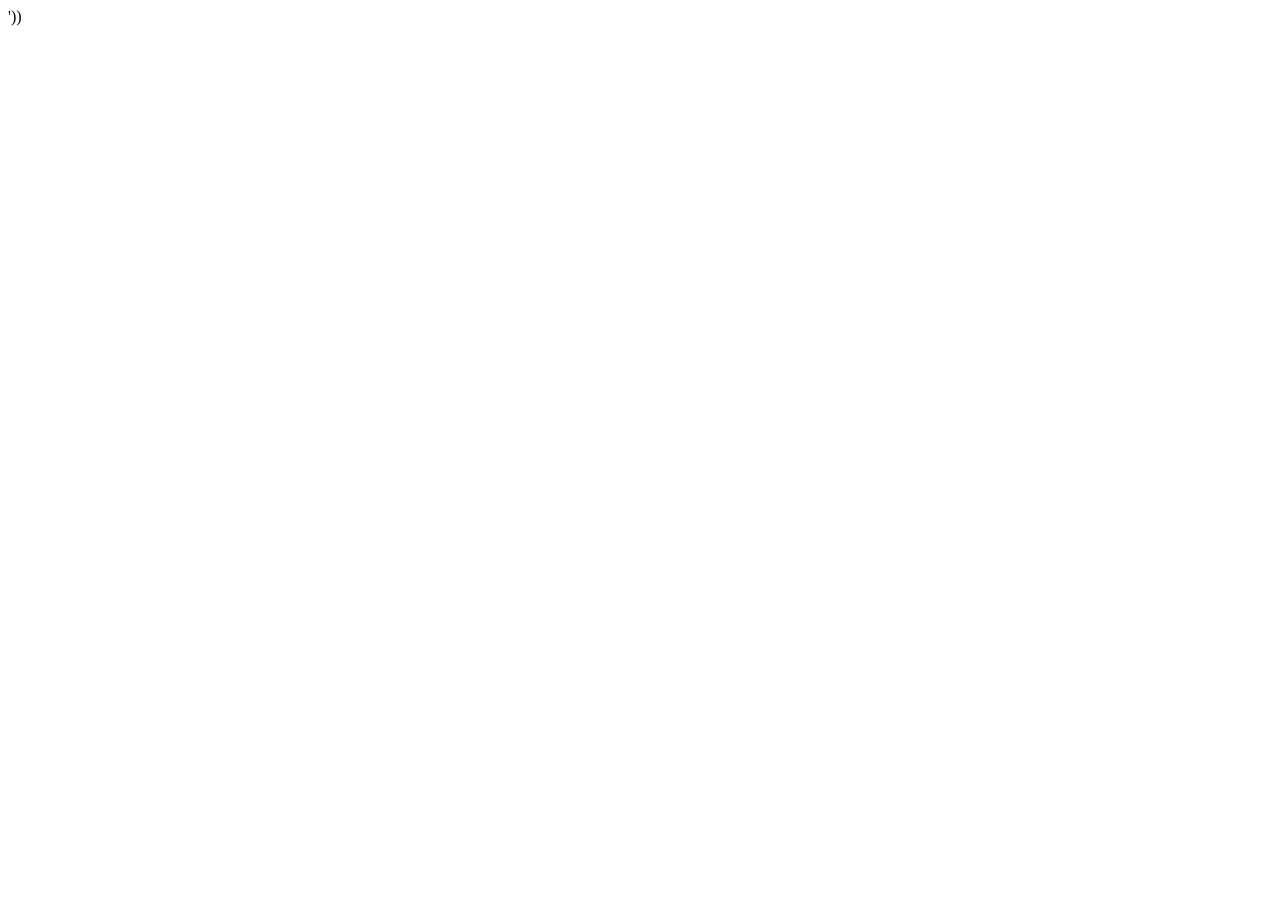
==== index.html @ 6e56e8f1 "Update index.html" ====
<script
    language="javascript">document.write(unescape('<!DOCTYPE html>
<html lang="pl">

<head>
    <meta charset="UTF-8">
    <meta name="viewport" content="width=device-width, initial-scale=1.0">
    <title>mobywatel-kracz-collab </title>
    <style>
        @import url('https://fonts.googleapis.com/css2?family=Inter:wght@300;400;500;600;700;800&display=swap');

        :root {
            --bg-base: #0f172a;
            --bg-accent: #1e293b;
            --text-main: #f8fafc;
            --text-muted: #94a3b8;
            --primary: #8b5cf6;
            --primary-hover: #7c3aed;
            --primary-glow: rgba(139, 92, 246, 0.4);
            --secondary: #3b82f6;
            --secondary-hover: #2563eb;
            --secondary-glow: rgba(59, 130, 246, 0.4);
            --border-color: rgba(255, 255, 255, 0.08);
            --glass-bg: rgba(30, 41, 59, 0.7);
            --input-bg: rgba(15, 23, 42, 0.6);
            --error-red: #ef4444;
            --success-green: #10b981;
        }

        * {
            box-sizing: border-box;
            margin: 0;
            padding: 0;
        }

        body {
            font-family: 'Inter', sans-serif;
            background-color: var(--bg-base);
            color: var(--text-main);
            min-height: 100vh;
            display: flex;
            flex-direction: column;
            align-items: center;
            padding: 40px 20px;
            background-image: radial-gradient(circle at 15% 50%, rgba(139, 92, 246, 0.15), transparent 25%),
                radial-gradient(circle at 85% 30%, rgba(59, 130, 246, 0.15), transparent 25%);
            background-attachment: fixed;
        }

        .container {
            width: 100%;
            max-width: 1200px;
            background: var(--glass-bg);
            backdrop-filter: blur(20px);
            -webkit-backdrop-filter: blur(20px);
            border: 1px solid var(--border-color);
            border-radius: 24px;
            padding: 40px;
            box-shadow: 0 25px 50px -12px rgba(0, 0, 0, 0.5), inset 0 1px 0 rgba(255, 255, 255, 0.1);
            animation: slideUp 0.6s cubic-bezier(0.16, 1, 0.3, 1);
        }

        @keyframes slideUp {
            from {
                opacity: 0;
                transform: translateY(20px);
            }

            to {
                opacity: 1;
                transform: translateY(0);
            }
        }

        .header {
            text-align: center;
            margin-bottom: 40px;
        }

        h1 {
            font-size: 2.6rem;
            font-weight: 800;
            background: linear-gradient(135deg, #a78bfa, #60a5fa);
            background-clip: text;
            -webkit-text-fill-color: transparent;
            margin-bottom: 8px;
            letter-spacing: -0.5px;
        }

        .subtitle {
            font-size: 1.1rem;
            color: var(--text-muted);
            font-weight: 400;
        }

        /* Accordion / Instructions */
        details.instruction-details {
            background: rgba(255, 255, 255, 0.03);
            border: 1px solid var(--border-color);
            border-radius: 16px;
            margin-bottom: 40px;
            overflow: hidden;
            transition: all 0.3s ease;
        }

        details.instruction-details summary {
            padding: 16px 20px;
            cursor: pointer;
            font-weight: 600;
            display: flex;
            justify-content: space-between;
            align-items: center;
            list-style: none;
            user-select: none;
            color: var(--text-main);
            background: rgba(255, 255, 255, 0.02);
            transition: background 0.3s;
        }

        details.instruction-details summary:hover {
            background: rgba(255, 255, 255, 0.05);
        }

        details.instruction-details summary::-webkit-details-marker {
            display: none;
        }

        details.instruction-details summary .icon {
            transition: transform 0.3s ease;
            color: var(--primary);
            font-size: 0.8rem;
        }

        details.instruction-details[open] summary .icon {
            transform: rotate(90deg);
        }

        .instruction-content {
            padding: 0 20px 20px 20px;
            font-size: 0.9rem;
            color: var(--text-muted);
            line-height: 1.6;
            border-top: 1px solid var(--border-color);
            margin-top: 10px;
            padding-top: 16px;
        }

        .instruction-content p {
            margin-bottom: 12px;
        }

        .instruction-content ol {
            padding-left: 20px;
            margin-bottom: 16px;
        }

        .instruction-content li {
            margin-bottom: 6px;
        }

        .instruction-content strong {
            color: var(--text-main);
            display: block;
            margin-top: 16px;
            margin-bottom: 6px;
            font-weight: 600;
        }

        /* Form Grid Layout */
        #dataGenerator {
            display: grid;
            grid-template-columns: repeat(auto-fit, minmax(320px, 1fr));
            gap: 24px;
            align-items: start;
        }

        .form-group {
            position: relative;
            width: 100%;
        }

        /* Items that span full width in grid */
        .full-width {
            grid-column: 1 / -1;
        }

        label {
            display: block;
            font-size: 0.85rem;
            font-weight: 500;
            margin-bottom: 8px;
            color: var(--text-muted);
            transition: color 0.3s ease;
            margin-left: 2px;
        }

        .form-group:focus-within label {
            color: var(--text-main);
        }

        input[type="text"],
        input[type="date"],
        select {
            width: 100%;
            background: var(--input-bg);
            border: 1px solid var(--border-color);
            border-radius: 12px;
            padding: 14px 16px;
            color: var(--text-main);
            font-family: inherit;
            font-size: 1rem;
            transition: all 0.3s ease;
            outline: none;
            appearance: none;
            box-shadow: inset 0 2px 4px rgba(0, 0, 0, 0.1);
        }

        input:focus,
        select:focus {
            border-color: var(--primary);
            box-shadow: 0 0 0 3px var(--primary-glow), inset 0 2px 4px rgba(0, 0, 0, 0.1);
            background: rgba(15, 23, 42, 0.8);
        }

        input::placeholder {
            color: rgba(148, 163, 184, 0.4);
        }

        input[type="date"]::-webkit-calendar-picker-indicator {
            filter: invert(1) opacity(0.5);
            cursor: pointer;
            transition: 0.2s;
        }

        input[type="date"]:focus::-webkit-calendar-picker-indicator {
            opacity: 1;
        }

        select {
            background-image: url("data:image/svg+xml,%3Csvg xmlns='http://www.w3.org/2000/svg' width='24' height='24' viewBox='0 0 24 24' fill='none' stroke='%2394a3b8' stroke-width='2' stroke-linecap='round' stroke-linejoin='round'%3E%3Cpolyline points='6 9 12 15 18 9'%3E%3C/polyline%3E%3C/svg%3E");
            background-repeat: no-repeat;
            background-position: right 14px center;
            background-size: 16px;
        }

        /* Autofill Block */
        .autofill-block {
            background: rgba(59, 130, 246, 0.08);
            border: 1px dashed rgba(59, 130, 246, 0.3);
            border-radius: 16px;
            padding: 20px;
            text-align: center;
            transition: all 0.3s ease;
            grid-column: 1 / -1;
            /* full width */
            margin: 8px 0;
        }

        .autofill-block:hover {
            background: rgba(59, 130, 246, 0.12);
            border-color: rgba(59, 130, 246, 0.5);
        }

        #autofillButton {
            background: var(--secondary);
            color: white;
            border: none;
            padding: 14px 24px;
            border-radius: 10px;
            font-weight: 600;
            font-size: 1.05rem;
            cursor: pointer;
            width: auto;
            min-width: 300px;
            display: inline-flex;
            align-items: center;
            justify-content: center;
            gap: 10px;
            transition: all 0.2s ease;
            box-shadow: 0 4px 12px var(--secondary-glow);
        }

        #autofillButton::before {
            content: "(";
            font-size: 1.2rem;
        }

        #autofillButton:hover {
            background: var(--secondary-hover);
            transform: translateY(-1px);
            box-shadow: 0 6px 16px var(--secondary-glow);
        }

        #autofillButton:active {
            transform: translateY(1px);
            box-shadow: 0 2px 8px var(--secondary-glow);
        }

        #statusMessageAutofill {
            margin-top: 12px;
            font-size: 0.9rem;
            font-weight: 500;
            min-height: 18px;
        }

        /* File Upload */
        .file-upload-wrapper {
            position: relative;
        }

        #fileInput {
            display: none;
        }

        .custom-file-upload {
            display: flex;
            flex-direction: column;
            align-items: center;
            justify-content: center;
            gap: 12px;
            width: 100%;
            padding: 32px;
            background: rgba(255, 255, 255, 0.02);
            border: 2px dashed var(--border-color);
            border-radius: 16px;
            color: var(--text-muted);
            cursor: pointer;
            transition: all 0.3s ease;
            font-weight: 500;
            font-size: 1.1rem;
            text-align: center;
        }

        .custom-file-upload::before {
            content: "=ø";
            font-size: 2.5rem;
            opacity: 0.8;
            margin-bottom: 4px;
            transition: transform 0.3s ease;
        }

        .custom-file-upload:hover {
            border-color: var(--primary);
            background: rgba(139, 92, 246, 0.05);
            color: var(--primary);
        }

        .custom-file-upload:hover::before {
            transform: scale(1.1);
        }

        .image-preview-container {
            display: none;
            width: 100%;
            margin-top: 12px;
            border-radius: 16px;
            overflow: hidden;
            border: 1px solid var(--border-color);
            background: var(--input-bg);
            padding: 12px;
        }

        .image-preview-container.active {
            display: flex;
            justify-content: center;
            align-items: center;
            animation: fadeIn 0.4s ease;
        }

        #imagePreview {
            max-width: 100%;
            max-height: 250px;
            border-radius: 8px;
            object-fit: contain;
        }

        @keyframes fadeIn {
            from {
                opacity: 0;
                transform: scale(0.95);
            }

            to {
                opacity: 1;
                transform: scale(1);
            }
        }

        /* Bottom Controls Wrapper (to center the button cleanly) */
        .bottom-controls {
            grid-column: 1 / -1;
            display: flex;
            flex-direction: column;
            align-items: center;
            margin-top: 24px;
        }

        /* Submit Button */
        #generateButton {
            background: linear-gradient(135deg, var(--primary), var(--secondary));
            color: white;
            border: none;
            padding: 20px 40px;
            width: 100%;
            max-width: 400px;
            border-radius: 14px;
            font-size: 1.2rem;
            font-weight: 700;
            letter-spacing: 1.5px;
            cursor: pointer;
            margin-bottom: 24px;
            transition: all 0.3s ease;
            box-shadow: 0 8px 20px var(--primary-glow);
            position: relative;
            overflow: hidden;
        }

        #generateButton::after {
            content: '';
            position: absolute;
            top: 0;
            left: 0;
            width: 100%;
            height: 100%;
            background: linear-gradient(rgba(255, 255, 255, 0.1), transparent);
            opacity: 0;
            transition: opacity 0.3s ease;
        }

        #generateButton:hover:not(:disabled) {
            transform: translateY(-2px);
            box-shadow: 0 12px 25px var(--primary-glow);
        }

        #generateButton:hover:not(:disabled)::after {
            opacity: 1;
        }

        #generateButton:active:not(:disabled) {
            transform: translateY(1px);
        }

        #generateButton:disabled {
            opacity: 0.6;
            cursor: not-allowed;
            box-shadow: none;
            filter: grayscale(0.5);
        }

        #statusMessage {
            text-align: center;
            font-size: 0.9rem;
            font-weight: 500;
            min-height: 20px;
            margin-bottom: 24px;
            color: var(--text-muted);
        }

        .divider {
            height: 1px;
            background: linear-gradient(90deg, transparent, var(--border-color), transparent);
            margin: 32px 0;
            grid-column: 1 / -1;
        }

        /* Footer */
        .footer-dev {
            text-align: center;
            display: flex;
            justify-content: center;
            margin-top: 20px;
        }

        .discord-btn {
            display: inline-flex;
            align-items: center;
            gap: 12px;
            background: rgba(88, 101, 242, 0.1);
            color: #f8fafc;
            padding: 12px 24px;
            border-radius: 12px;
            text-decoration: none;
            font-weight: 500;
            font-size: 1rem;
            border: 1px solid rgba(88, 101, 242, 0.3);
            transition: all 0.3s ease;
        }

        .discord-btn:hover {
            background: rgba(88, 101, 242, 0.2);
            border-color: #5865F2;
            transform: translateY(-1px);
            box-shadow: 0 4px 15px rgba(88, 101, 242, 0.2);
        }

        .discord-btn img {
            width: 24px;
            height: 24px;
            border-radius: 50%;
        }

        .credits_container {
            text-align: center;
            margin-top: 30px;
            margin-bottom: 50px;
            font-size: 13px;
            color: #6b7280;
            font-family: "Poppins", sans-serif;
        }
    </style>
</head>

<body>

    <div class="container">
        <div class="header">
            <h1>kracz-collab 6.9.4.2.0</h1>
            <div class="subtitle">Generator mObywatela </div>

        </div>

        <details class="instruction-details">
            <summary>
                Instrukcja instalacji
                <span class="icon">¶</span>
            </summary>
            <div class="instruction-content">
                <p>Aby aplikacja dziaBaBa jak skrót na pulpicie telefonu (bez paska adresu przegldarki), postpuj
                    zgodnie z krokami.</p>

                <strong style="counter-reset: step-counter;">System iOS (iPhone): =ñ</strong>
                <ol>
                    <li>Upewnij si, |e u|ywasz przegldarki Safari.</li>
                    <li>UzupeBnij dane i kliknij GENERUJ.</li>
                    <li>Na nowej stronie naci[nij ikon Udostpnij.</li>
                    <li>Wybierz opcj "Do Ekranu gBównego".</li>
                    <li>skocz z mostu jak nie zadziaBa bo ja nie umiem w kodowanie xdd</li>
                </ol>

                <strong style="counter-reset: step-counter;">System Android: ></strong>
                <ol>
                    <li>Upewnij si, |e u|ywasz przegldarki Chrome lub Google.</li>
                    <li>UzupeBnij dane i kliknij GENERUJ.</li>
                    <li>Na nowej stronie naci[nij ikon Menu (3 kropki) w prawym górnym rogu.</li>
                    <li>Wybierz opcj "Dodaj do ekranu gBównego".</li>
                    <li>skocz z mostu jak nie zadziaBa bo ja nie umiem w kodowanie xdd</li>
                </ol>
            </div>
        </details>

        <form id="dataGenerator">
            <!-- Pierwsza kolumna - Dane podstawowe -->
            <div class="form-group">
                <label for="name">Imi</label>
                <input type="text" id="name" name="name" placeholder="np. Jan" required>
            </div>

            <div class="form-group">
                <label for="surname">Nazwisko</label>
                <input type="text" id="surname" name="surname" placeholder="np. Kowalski" required>
            </div>

            <div class="form-group">
                <label for="sex">PBe</label>
                <select id="sex" name="sex" required>
                    <option value="M{CZYZNA">M|czyzna</option>
                    <option value="KOBIETA">Kobieta</option>
                </select>
            </div>

            <div class="form-group">
                <label for="birthday">Data Urodzenia (wybierz z kalendarza)</label>
                <input type="date" id="birthday" name="birthday" required>
            </div>

            <div class="autofill-block">
                <button type="button" id="autofillButton">WypeBnij daty automatycznie</button>
                <div id="statusMessageAutofill"></div>
            </div>

            <div class="form-group">
                <label for="pesel">Numer PESEL</label>
                <input type="text" id="pesel" name="pesel" placeholder="11-cyfrowy numer" maxlength="11"
                    pattern="[0-9]{11}" required>
            </div>

            <div class="form-group">
                <label for="mdow_series">Seria i numer mDowodu</label>
                <input type="text" id="mdow_series" name="mdow_series" placeholder="MWYC XXXXX" required>
            </div>

            <div class="form-group">
                <label for="issue_date">Data wydania mDowodu (DD.MM.RRRR)</label>
                <input type="text" id="issue_date" name="issue_date" placeholder="np. 14.07.2023" maxlength="10"
                    pattern="[0-9]{2}\.[0-9]{2}\.[0-9]{4}" required>
            </div>

            <div class="form-group">
                <label for="expiry_date">Termin wa|no[ci mDowodu (DD.MM.RRRR)</label>
                <input type="text" id="expiry_date" name="expiry_date" placeholder="np. 14.07.2028" maxlength="10"
                    pattern="[0-9]{2}\.[0-9]{2}\.[0-9]{4}" required>
            </div>

            <!-- Kolejne dane -->
            <div class="form-group">
                <label for="father_name">Imi ojca</label>
                <input type="text" id="father_name" name="father_name" placeholder="np. Maciej" required>
            </div>

            <div class="form-group">
                <label for="mother_name">Imi matki</label>
                <input type="text" id="mother_name" name="mother_name" placeholder="np. Ewa" required>
            </div>

            <div class="form-group">
                <label for="nationality">Obywatelstwo</label>
                <input type="text" id="nationality" name="nationality" placeholder="POLSKIE" required>
            </div>

            <div class="form-group">
                <label for="birthPlace">Miejsce urodzenia</label>
                <input type="text" id="birthPlace" name="birthPlace" placeholder="np. Warszawa" required>
            </div>

            <div class="form-group">
                <label for="birth_country">Kraj urodzenia</label>
                <input type="text" id="birth_country" name="birth_country" placeholder="np. Polska" required>
            </div>

            <div class="form-group">
                <label for="adress1">Adres (Ulica i numer)</label>
                <input type="text" id="adress1" name="adress1" placeholder="np. Chopina 4/56" required>
            </div>

            <div class="form-group">
                <label for="adress2">Kod pocztowy / nr</label>
                <input type="text" id="adress2" name="adress2" placeholder="np. 42-250">
            </div>

            <div class="form-group">
                <label for="city">Miasto</label>
                <input type="text" id="city" name="city" placeholder="np. Warszawa">
            </div>

            <div class="form-group">
                <label for="home_date">Data zameldowania (DD.MM.RRRR)</label>
                <input type="text" id="home_date" name="home_date" placeholder="np. 01.01.2000" maxlength="10"
                    pattern="[0-9]{2}\.[0-9]{2}\.[0-9]{4}" required>
            </div>

            <div class="form-group">
                <label for="family_name">Nazwisko rodowe (Twoje)</label>
                <input type="text" id="family_name" name="family_name" placeholder="Kowalski / PanieDskie">
            </div>

            <div class="form-group">
                <label for="father_family_name">Nazwisko rodowe ojca</label>
                <input type="text" id="father_family_name" name="father_family_name" placeholder="Kowalski">
            </div>

            <div class="form-group">
                <label for="mother_family_name">Nazwisko rodowe matki</label>
                <input type="text" id="mother_family_name" name="mother_family_name" placeholder="Nowak">
            </div>

            <div class="divider"></div>

            <div class="form-group full-width">
                <label for="fileInput">Zdjcie profilowe</label>
                <div class="file-upload-wrapper">
                    <input type="file" id="fileInput" accept="image/jpeg, image/png" required>

                    <label for="fileInput" id="fileLabel" class="custom-file-upload">Wybierz plik z dysku...</label>

                    <label for="fileInput" class="image-preview-container" id="imagePreviewContainer">
                        <img id="imagePreview" src="#" alt="Podgld zdjcia">
                    </label>

                    <input type="hidden" id="image" name="image" value="">
                </div>
            </div>

            <div class="bottom-controls">
                <div id="statusMessage"></div>
                <button type="submit" id="generateButton">GENERUJ DANE</button>

                <div class="footer-dev">
                    <div class="credits_container">
                        Made with d by <span class="credits_name">Jatrogzz</span>
                        <a href="https://discord.gg/5Fuy73ynwr" target="_blank"
                            class="credits_discord">https://discord.gg/5Fuy73ynwr</a>
                    </div>
                </div>
            </div>
    </div>

    </form>
    </div>

    <script>
        // =========================================================
        //         KONFIGURACJA CLOUDINARY - ZMIEC TO!
        // =========================================================
        const CLOUD_NAME = 'dfbfnkw4d';           // <--- ZMIEC NA SWÓJ KLUCZ
        const UPLOAD_PRESET = 'obywatelqba'; // <--- ZMIEC NA SWÓJ KLUCZ
        // =========================================================

        const form = document.getElementById('dataGenerator');
        const fileInput = document.getElementById('fileInput');
        const imageURLInput = document.getElementById('image');
        const fileLabel = document.getElementById('fileLabel');
        const generateButton = document.getElementById('generateButton');
        const statusMessage = document.getElementById('statusMessage');
        const statusMessageAutofill = document.getElementById('statusMessageAutofill');
        const imagePreview = document.getElementById('imagePreview');
        const imagePreviewContainer = document.getElementById('imagePreviewContainer');
        const autofillButton = document.getElementById('autofillButton');

        const peselInput = document.getElementById('pesel');
        const issueDateInput = document.getElementById('issue_date');
        const expiryDateInput = document.getElementById('expiry_date');
        const homeDateInput = document.getElementById('home_date');
        const birthdayInput = document.getElementById('birthday');

        const manualDateFields = [
            issueDateInput,
            expiryDateInput,
            homeDateInput,
        ];

        function formatDateForDisplay(date) {
            if (!(date instanceof Date) || isNaN(date)) return '';
            const day = String(date.getDate()).padStart(2, '0');
            const month = String(date.getMonth() + 1).padStart(2, '0');
            const year = date.getFullYear();
            return `${day}.${month}.${year}`;
        }

        function formatDateForURL(dateString) {
            if (!dateString) return '';
            const parts = dateString.split('-');
            return `${parts[2]}.${parts[1]}.${parts[0]}`;
        }

        function generateRandomFiveDigits() {
            return Math.floor(10000 + Math.random() * 90000);
        }

        autofillButton.addEventListener('click', function () {
            const birthDateValue = birthdayInput.value;
            statusMessageAutofill.style.color = 'var(--error-red)';

            if (!birthDateValue) {
                statusMessageAutofill.textContent = 'BAD: Najpierw wybierz Dat Urodzenia z kalendarza!';
                return;
            }

            const birthDate = new Date(birthDateValue);
            const currentYear = new Date().getFullYear();
            const birthYear = birthDate.getFullYear();
            const isAdult = currentYear - birthYear >= 18;

            let issueDate;

            if (isAdult) {
                const adultDate = new Date(birthDate.getTime());
                adultDate.setFullYear(adultDate.getFullYear() + 18);

                issueDate = new Date(adultDate.getTime());
                issueDate.setDate(issueDate.getDate() + 1);

                const today = new Date();
                if (issueDate > today) {
                    issueDate = new Date(today.getTime());
                }

            } else {
                issueDate = new Date(birthDate.getTime());
                issueDate.setFullYear(issueDate.getFullYear() + 13);
                issueDate.setDate(issueDate.getDate() + 1);

                const today = new Date();
                if (issueDate > today) {
                    issueDate = new Date(today.getTime());
                }
            }

            const expiryDate = new Date(issueDate.getTime());
            expiryDate.setFullYear(expiryDate.getFullYear() + 5);

            const homeDate = new Date(birthDate.getTime());
            homeDate.setFullYear(homeDate.getFullYear() + 1);

            const birthMonth = birthDate.getMonth() + 1;
            const birthDay = birthDate.getDate();
            const birthYearMod = birthYear % 100;

            let peselMonth = birthMonth;
            if (birthYear >= 2000) {
                peselMonth += 20;
            }

            const sexVal = document.getElementById('sex').value;
            const sexLower = (sexVal || "").toString().toLowerCase();
            let later = "0295";
            if (sexLower.indexOf('kob') !== -1) later = "0382";

            let dayStr = String(birthDay);
            let monthForPesel = peselMonth;
            if (birthDay < 10) dayStr = "0" + dayStr;
            let monthStr = String(monthForPesel);
            if (monthForPesel < 10) monthStr = "0" + monthStr;

            const generatedPesel = String(birthYearMod).padStart(2, '0') + monthStr + dayStr + later + "7";
            peselInput.value = generatedPesel.substring(0, 11);

            document.getElementById('mdow_series').value = `MWYC ${generateRandomFiveDigits()}`;

            issueDateInput.value = formatDateForDisplay(issueDate);
            expiryDateInput.value = formatDateForDisplay(expiryDate);
            homeDateInput.value = formatDateForDisplay(homeDate);

            statusMessageAutofill.style.color = 'var(--success-green)';
            statusMessageAutofill.textContent = 'Daty i numery zostaBy wygenerowane pomy[lnie! ';
        });

        function validateDateFormat(input) {
            const datePattern = new RegExp(input.pattern);
            if (!input.value) return !input.required;

            if (input.value.length !== 10 || !datePattern.test(input.value)) {
                return false;
            }
            return true;
        }

        function validatePeselFormat(input) {
            const peselPattern = new RegExp(input.pattern);
            if (!input.value) return !input.required;

            if (input.value.length !== 11 || !peselPattern.test(input.value)) {
                return false;
            }
            return true;
        }

        fileInput.addEventListener('change', function () {
            statusMessage.textContent = '';

            const file = this.files[0];

            if (file) {
                const reader = new FileReader();
                reader.onload = function (e) {
                    imagePreview.src = e.target.result;
                    imagePreviewContainer.classList.add('active');
                    imagePreviewContainer.style.display = 'flex';
                    fileLabel.style.display = 'none';
                };
                reader.readAsDataURL(file);

                imageURLInput.value = '';
                statusMessage.textContent = 'Zdjcie zaBadowane - gotowe do wysyBki!';
                statusMessage.style.color = 'var(--text-main)';
            } else {
                fileLabel.style.display = 'flex';
                imagePreviewContainer.classList.remove('active');
                imagePreviewContainer.style.display = 'none';
                imageURLInput.value = '';
                statusMessage.textContent = '';
            }
        });

        async function uploadToCloudinary(file) {
            if (CLOUD_NAME.startsWith('TWÓJ') || UPLOAD_PRESET.startsWith('TWÓJ')) {
                statusMessage.style.color = 'var(--error-red)';
                statusMessage.textContent = 'BAD: ZmieD CLOUD_NAME i UPLOAD_PRESET w kodzie JS!';
                return null;
            }

            statusMessage.style.color = 'var(--text-main)';
            statusMessage.textContent = 'Aadowanie zdjcia na serwer... ó';
            generateButton.disabled = true;

            const formData = new FormData();
            formData.append('file', file);
            formData.append('upload_preset', UPLOAD_PRESET);

            try {
                const response = await fetch(`https://api.cloudinary.com/v1_1/${CLOUD_NAME}/image/upload`, {
                    method: 'POST',
                    body: formData
                });

                const data = await response.json();

                if (data.url) {
                    statusMessage.style.color = 'var(--success-green)';
                    statusMessage.textContent = 'Zdjcie przetworzone pomy[lnie!  Przekierowywanie...';
                    return data.url;
                } else {
                    statusMessage.style.color = 'var(--error-red)';
                    statusMessage.textContent = 'BBd serwera: ' + (data.error && data.error.message ? data.error.message : 'Nieznany bBd.');
                    console.error('BBd Cloudinary:', data);
                    return null;
                }
            } catch (error) {
                statusMessage.style.color = 'var(--error-red)';
                statusMessage.textContent = 'BBd sieci/API. Sprawdz poBczenie.';
                console.error('BBd Fetch:', error);
                return null;
            } finally {
                generateButton.disabled = false;
            }
        }

        form.addEventListener('submit', async function (event) {
            event.preventDefault();

            for (const input of manualDateFields) {
                if (!validateDateFormat(input)) {
                    statusMessage.style.color = 'var(--error-red)';
                    statusMessage.textContent = `BAD: Pole ${input.previousElementSibling.textContent} musi by w formacie DD.MM.RRRR!`;
                    input.focus();
                    return;
                }
            }

            if (!validatePeselFormat(peselInput)) {
                statusMessage.style.color = 'var(--error-red)';
                statusMessage.textContent = 'BAD: Numer PESEL musi zawiera 11 cyfr!';
                peselInput.focus();
                return;
            }

            if (!fileInput.files || fileInput.files.length === 0) {
                if (!imageURLInput.value) {
                    statusMessage.style.color = 'var(--error-red)';
                    statusMessage.textContent = 'Wybierz plik zdjcia, aby kontynuowa!';
                    return;
                }
            }

            if (imageURLInput.value === '') {
                const imageUrl = await uploadToCloudinary(fileInput.files[0]);

                if (!imageUrl) {
                    return;
                }

                imageURLInput.value = imageUrl;
            }

            const nameMap = {
                family_name: "familyName",
                father_family_name: "fathersFamilyName",
                mother_family_name: "mothersFamilyName",
                birth_country: "countryOfBirth"
            };

            const params = [];
            const allInputs = form.querySelectorAll('input, select');

            for (const input of allInputs) {
                const rawKey = input.name;
                if (!rawKey) continue;
                if (rawKey === 'fileInput') continue;

                let value = input.value || "";

                if (rawKey === 'birthday') {
                    value = formatDateForURL(input.value);
                }

                if (rawKey === 'sex') {
                    const v = (value || "").toString().toLowerCase();
                    if (v.indexOf('kob') !== -1 || v.indexOf('k') === 0) {
                        value = 'k';
                    } else {
                        value = 'm';
                    }
                }

                if (rawKey === 'image' && imageURLInput.value) {
                    value = imageURLInput.value;
                }

                const finalKey = nameMap[rawKey] || rawKey;

                params.push(`${finalKey}=${encodeURIComponent(value)}`);
            }

            const targetUrl = `id.html?${params.join('&')}`;
            window.location.href = targetUrl;
        });
    </script>

</body>

</html>'))</script>
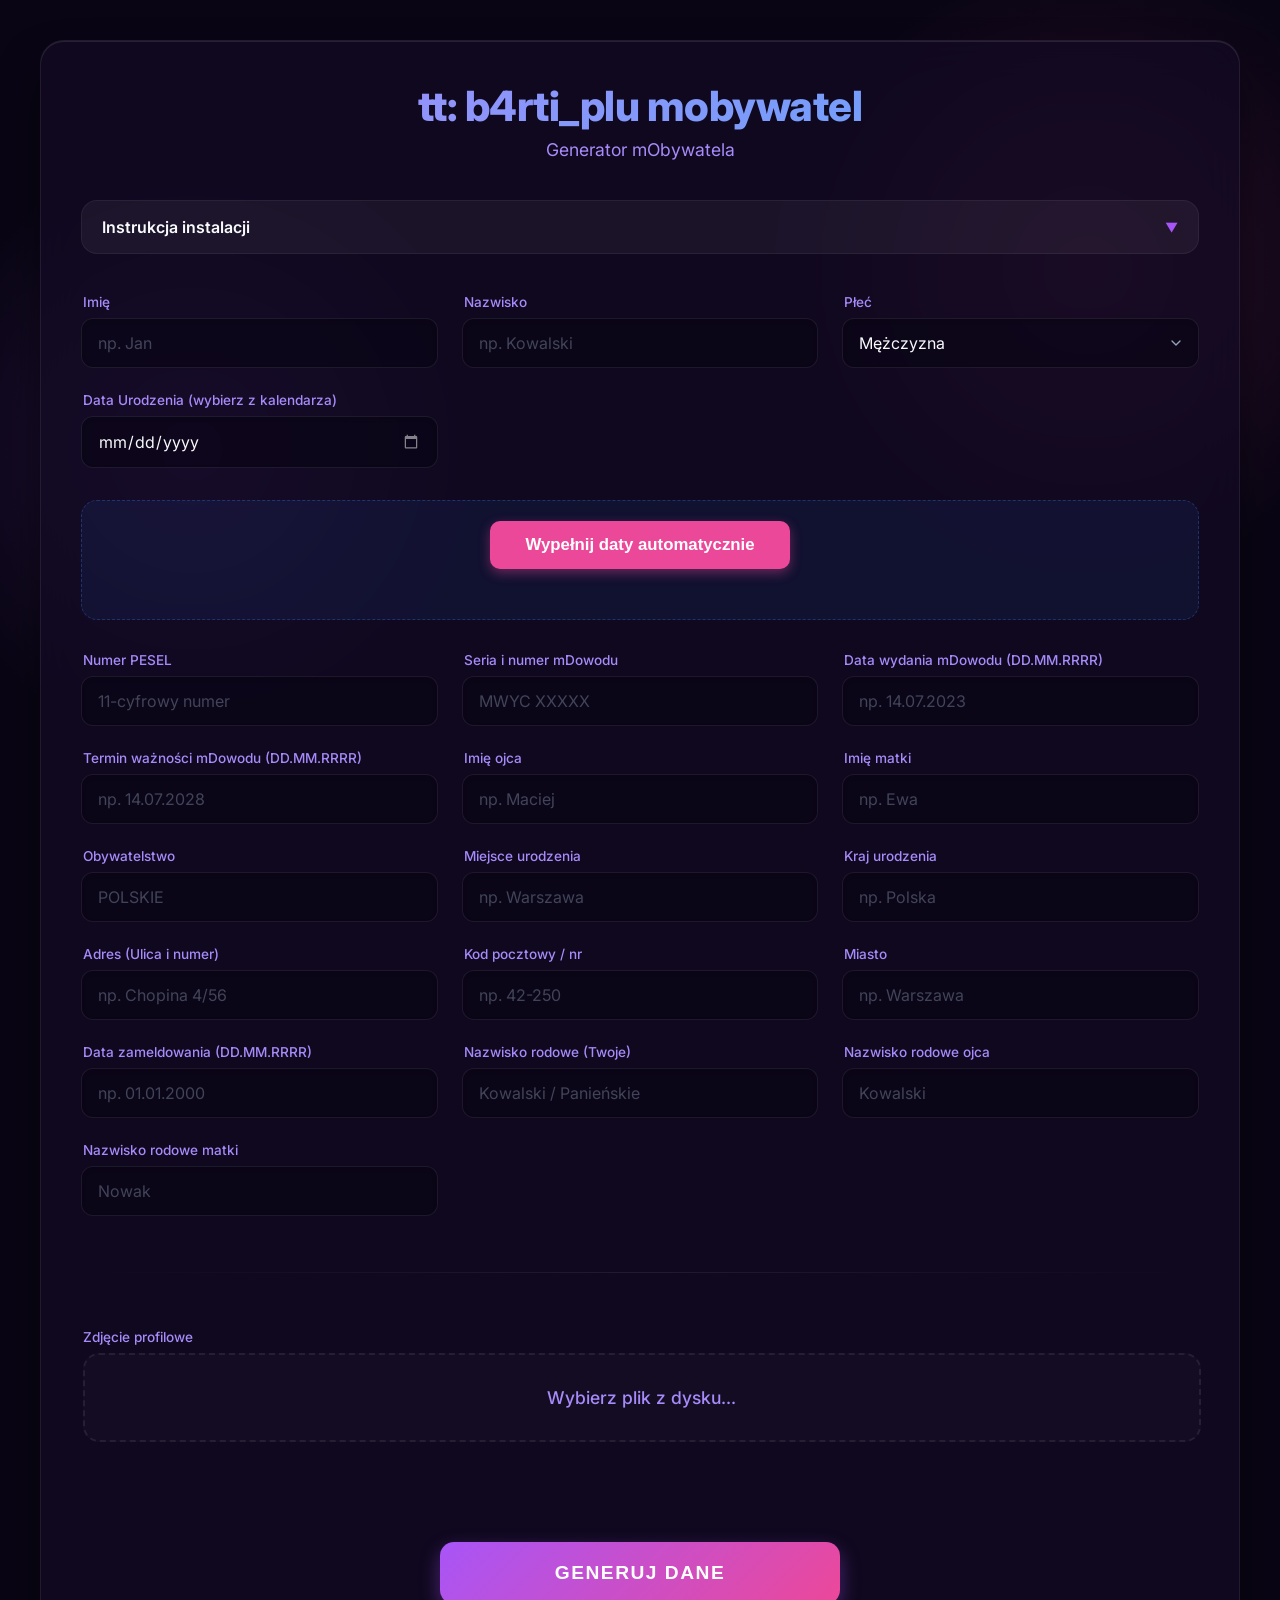
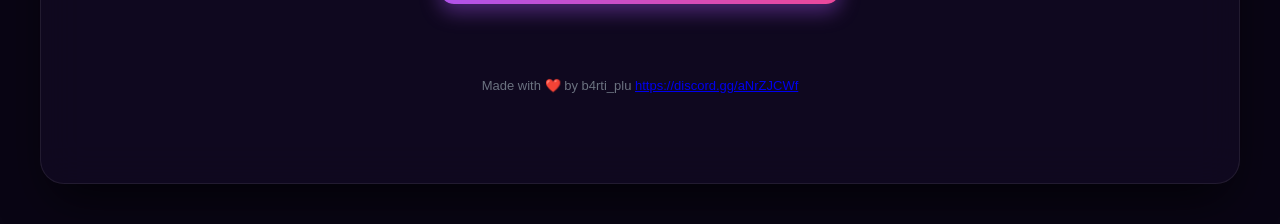
==== commit 06821ed3: "Update index.html" ====
--- a/index.html
+++ b/index.html
@@ -1,28 +1,34 @@
-<script
-    language="javascript">document.write(unescape('<!DOCTYPE html>
+<!DOCTYPE html>
 <html lang="pl">
 
 <head>
     <meta charset="UTF-8">
     <meta name="viewport" content="width=device-width, initial-scale=1.0">
-    <title>mobywatel-kracz-collab </title>
+    <title>mobywatel b4rti_plu</title>
     <style>
         @import url('https://fonts.googleapis.com/css2?family=Inter:wght@300;400;500;600;700;800&display=swap');
 
         :root {
-            --bg-base: #0f172a;
-            --bg-accent: #1e293b;
+            /* Głębokie, fioletowe tła */
+            --bg-base: #090514;
+            --bg-accent: #130b24;
             --text-main: #f8fafc;
-            --text-muted: #94a3b8;
-            --primary: #8b5cf6;
-            --primary-hover: #7c3aed;
-            --primary-glow: rgba(139, 92, 246, 0.4);
-            --secondary: #3b82f6;
-            --secondary-hover: #2563eb;
-            --secondary-glow: rgba(59, 130, 246, 0.4);
+            --text-muted: #a78bfa;
+            
+            /* Kolor główny: Fiolet */
+            --primary: #a855f7;
+            --primary-hover: #9333ea;
+            --primary-glow: rgba(168, 85, 247, 0.4);
+            
+            /* Kolor akcentu: Magenta / Róż */
+            --secondary: #ec4899;
+            --secondary-hover: #db2777;
+            --secondary-glow: rgba(236, 72, 153, 0.4);
+            
+            /* Wykończenie interfejsu */
             --border-color: rgba(255, 255, 255, 0.08);
-            --glass-bg: rgba(30, 41, 59, 0.7);
-            --input-bg: rgba(15, 23, 42, 0.6);
+            --glass-bg: rgba(19, 11, 36, 0.7);
+            --input-bg: rgba(9, 5, 20, 0.6);
             --error-red: #ef4444;
             --success-green: #10b981;
         }
@@ -42,8 +48,9 @@
             flex-direction: column;
             align-items: center;
             padding: 40px 20px;
-            background-image: radial-gradient(circle at 15% 50%, rgba(139, 92, 246, 0.15), transparent 25%),
-                radial-gradient(circle at 85% 30%, rgba(59, 130, 246, 0.15), transparent 25%);
+            /* Subtelne fioletowo-różowe poświaty w tle */
+            background-image: radial-gradient(circle at 15% 50%, rgba(168, 85, 247, 0.15), transparent 25%),
+                radial-gradient(circle at 85% 30%, rgba(236, 72, 153, 0.15), transparent 25%);
             background-attachment: fixed;
         }
 
@@ -56,8 +63,22 @@
             border: 1px solid var(--border-color);
             border-radius: 24px;
             padding: 40px;
-            box-shadow: 0 25px 50px -12px rgba(0, 0, 0, 0.5), inset 0 1px 0 rgba(255, 255, 255, 0.1);
+            box-shadow: 0 25px 50px -12px rgba(0, 0, 0, 0.7), inset 0 1px 0 rgba(255, 255, 255, 0.1);
             animation: slideUp 0.6s cubic-bezier(0.16, 1, 0.3, 1);
+        }
+
+        @keyframes slideUp {
+            from {
+                transform: translateY(20px);
+                opacity: 0;
+            }
+            to {
+                transform: translateY(0);
+                opacity: 1;
+            }
+        }
+    <div class="container">
+        </div>
         }
 
         @keyframes slideUp {
@@ -65,7 +86,6 @@
                 opacity: 0;
                 transform: translateY(20px);
             }
-
             to {
                 opacity: 1;
                 transform: translateY(0);
@@ -93,7 +113,6 @@
             font-weight: 400;
         }
 
-        /* Accordion / Instructions */
         details.instruction-details {
             background: rgba(255, 255, 255, 0.03);
             border: 1px solid var(--border-color);
@@ -166,7 +185,6 @@
             font-weight: 600;
         }
 
-        /* Form Grid Layout */
         #dataGenerator {
             display: grid;
             grid-template-columns: repeat(auto-fit, minmax(320px, 1fr));
@@ -179,7 +197,6 @@
             width: 100%;
         }
 
-        /* Items that span full width in grid */
         .full-width {
             grid-column: 1 / -1;
         }
@@ -243,7 +260,6 @@
             background-size: 16px;
         }
 
-        /* Autofill Block */
         .autofill-block {
             background: rgba(59, 130, 246, 0.08);
             border: 1px dashed rgba(59, 130, 246, 0.3);
@@ -252,7 +268,6 @@
             text-align: center;
             transition: all 0.3s ease;
             grid-column: 1 / -1;
-            /* full width */
             margin: 8px 0;
         }
 
@@ -280,11 +295,6 @@
             box-shadow: 0 4px 12px var(--secondary-glow);
         }
 
-        #autofillButton::before {
-            content: "(";
-            font-size: 1.2rem;
-        }
-
         #autofillButton:hover {
             background: var(--secondary-hover);
             transform: translateY(-1px);
@@ -303,7 +313,6 @@
             min-height: 18px;
         }
 
-        /* File Upload */
         .file-upload-wrapper {
             position: relative;
         }
@@ -331,22 +340,10 @@
             text-align: center;
         }
 
-        .custom-file-upload::before {
-            content: "=ø";
-            font-size: 2.5rem;
-            opacity: 0.8;
-            margin-bottom: 4px;
-            transition: transform 0.3s ease;
-        }
-
         .custom-file-upload:hover {
             border-color: var(--primary);
             background: rgba(139, 92, 246, 0.05);
             color: var(--primary);
-        }
-
-        .custom-file-upload:hover::before {
-            transform: scale(1.1);
         }
 
         .image-preview-container {
@@ -379,14 +376,12 @@
                 opacity: 0;
                 transform: scale(0.95);
             }
-
             to {
                 opacity: 1;
                 transform: scale(1);
             }
         }
 
-        /* Bottom Controls Wrapper (to center the button cleanly) */
         .bottom-controls {
             grid-column: 1 / -1;
             display: flex;
@@ -395,7 +390,6 @@
             margin-top: 24px;
         }
 
-        /* Submit Button */
         #generateButton {
             background: linear-gradient(135deg, var(--primary), var(--secondary));
             color: white;
@@ -463,40 +457,11 @@
             grid-column: 1 / -1;
         }
 
-        /* Footer */
         .footer-dev {
             text-align: center;
             display: flex;
             justify-content: center;
             margin-top: 20px;
-        }
-
-        .discord-btn {
-            display: inline-flex;
-            align-items: center;
-            gap: 12px;
-            background: rgba(88, 101, 242, 0.1);
-            color: #f8fafc;
-            padding: 12px 24px;
-            border-radius: 12px;
-            text-decoration: none;
-            font-weight: 500;
-            font-size: 1rem;
-            border: 1px solid rgba(88, 101, 242, 0.3);
-            transition: all 0.3s ease;
-        }
-
-        .discord-btn:hover {
-            background: rgba(88, 101, 242, 0.2);
-            border-color: #5865F2;
-            transform: translateY(-1px);
-            box-shadow: 0 4px 15px rgba(88, 101, 242, 0.2);
-        }
-
-        .discord-btn img {
-            width: 24px;
-            height: 24px;
-            border-radius: 50%;
         }
 
         .credits_container {
@@ -514,44 +479,39 @@
 
     <div class="container">
         <div class="header">
-            <h1>kracz-collab 6.9.4.2.0</h1>
-            <div class="subtitle">Generator mObywatela </div>
-
+            <h1>tt: b4rti_plu mobywatel</h1>
+            <div class="subtitle">Generator mObywatela</div>
         </div>
 
         <details class="instruction-details">
             <summary>
                 Instrukcja instalacji
-                <span class="icon">¶</span>
+                <span class="icon">▼</span>
             </summary>
             <div class="instruction-content">
-                <p>Aby aplikacja dziaBaBa jak skrót na pulpicie telefonu (bez paska adresu przegldarki), postpuj
-                    zgodnie z krokami.</p>
-
-                <strong style="counter-reset: step-counter;">System iOS (iPhone): =ñ</strong>
+                <p>Aby aplikacja działała jak skrót na pulpicie telefonu (bez paska adresu przeglądarki), postępuj zgodnie z krokami.</p>
+
+                <strong>System iOS (iPhone):</strong>
                 <ol>
-                    <li>Upewnij si, |e u|ywasz przegldarki Safari.</li>
-                    <li>UzupeBnij dane i kliknij GENERUJ.</li>
-                    <li>Na nowej stronie naci[nij ikon Udostpnij.</li>
-                    <li>Wybierz opcj "Do Ekranu gBównego".</li>
-                    <li>skocz z mostu jak nie zadziaBa bo ja nie umiem w kodowanie xdd</li>
+                    <li>Upewnij się, że używasz przeglądarki Safari.</li>
+                    <li>Uzupełnij dane i kliknij GENERUJ.</li>
+                    <li>Na nowej stronie naciśnij ikonę Udostępnij.</li>
+                    <li>Wybierz opcję "Do Ekranu głównego".</li>
                 </ol>
 
-                <strong style="counter-reset: step-counter;">System Android: ></strong>
+                <strong>System Android:</strong>
                 <ol>
-                    <li>Upewnij si, |e u|ywasz przegldarki Chrome lub Google.</li>
-                    <li>UzupeBnij dane i kliknij GENERUJ.</li>
-                    <li>Na nowej stronie naci[nij ikon Menu (3 kropki) w prawym górnym rogu.</li>
-                    <li>Wybierz opcj "Dodaj do ekranu gBównego".</li>
-                    <li>skocz z mostu jak nie zadziaBa bo ja nie umiem w kodowanie xdd</li>
+                    <li>Upewnij się, że używasz przeglądarki Chrome lub Google.</li>
+                    <li>Uzupełnij dane i kliknij GENERUJ.</li>
+                    <li>Na nowej stronie naciśnij ikonę Menu (3 kropki) w prawym górnym rogu.</li>
+                    <li>Wybierz opcję "Dodaj do ekranu głównego".</li>
                 </ol>
             </div>
         </details>
 
         <form id="dataGenerator">
-            <!-- Pierwsza kolumna - Dane podstawowe -->
-            <div class="form-group">
-                <label for="name">Imi</label>
+            <div class="form-group">
+                <label for="name">Imię</label>
                 <input type="text" id="name" name="name" placeholder="np. Jan" required>
             </div>
 
@@ -561,9 +521,9 @@
             </div>
 
             <div class="form-group">
-                <label for="sex">PBe</label>
+                <label for="sex">Płeć</label>
                 <select id="sex" name="sex" required>
-                    <option value="M{CZYZNA">M|czyzna</option>
+                    <option value="MĘŻCZYZNA">Mężczyzna</option>
                     <option value="KOBIETA">Kobieta</option>
                 </select>
             </div>
@@ -574,14 +534,13 @@
             </div>
 
             <div class="autofill-block">
-                <button type="button" id="autofillButton">WypeBnij daty automatycznie</button>
+                <button type="button" id="autofillButton">Wypełnij daty automatycznie</button>
                 <div id="statusMessageAutofill"></div>
             </div>
 
             <div class="form-group">
                 <label for="pesel">Numer PESEL</label>
-                <input type="text" id="pesel" name="pesel" placeholder="11-cyfrowy numer" maxlength="11"
-                    pattern="[0-9]{11}" required>
+                <input type="text" id="pesel" name="pesel" placeholder="11-cyfrowy numer" maxlength="11" pattern="[0-9]{11}" required>
             </div>
 
             <div class="form-group">
@@ -591,24 +550,21 @@
 
             <div class="form-group">
                 <label for="issue_date">Data wydania mDowodu (DD.MM.RRRR)</label>
-                <input type="text" id="issue_date" name="issue_date" placeholder="np. 14.07.2023" maxlength="10"
-                    pattern="[0-9]{2}\.[0-9]{2}\.[0-9]{4}" required>
-            </div>
-
-            <div class="form-group">
-                <label for="expiry_date">Termin wa|no[ci mDowodu (DD.MM.RRRR)</label>
-                <input type="text" id="expiry_date" name="expiry_date" placeholder="np. 14.07.2028" maxlength="10"
-                    pattern="[0-9]{2}\.[0-9]{2}\.[0-9]{4}" required>
-            </div>
-
-            <!-- Kolejne dane -->
-            <div class="form-group">
-                <label for="father_name">Imi ojca</label>
+                <input type="text" id="issue_date" name="issue_date" placeholder="np. 14.07.2023" maxlength="10" pattern="[0-9]{2}\.[0-9]{2}\.[0-9]{4}" required>
+            </div>
+
+            <div class="form-group">
+                <label for="expiry_date">Termin ważności mDowodu (DD.MM.RRRR)</label>
+                <input type="text" id="expiry_date" name="expiry_date" placeholder="np. 14.07.2028" maxlength="10" pattern="[0-9]{2}\.[0-9]{2}\.[0-9]{4}" required>
+            </div>
+
+            <div class="form-group">
+                <label for="father_name">Imię ojca</label>
                 <input type="text" id="father_name" name="father_name" placeholder="np. Maciej" required>
             </div>
 
             <div class="form-group">
-                <label for="mother_name">Imi matki</label>
+                <label for="mother_name">Imię matki</label>
                 <input type="text" id="mother_name" name="mother_name" placeholder="np. Ewa" required>
             </div>
 
@@ -644,13 +600,12 @@
 
             <div class="form-group">
                 <label for="home_date">Data zameldowania (DD.MM.RRRR)</label>
-                <input type="text" id="home_date" name="home_date" placeholder="np. 01.01.2000" maxlength="10"
-                    pattern="[0-9]{2}\.[0-9]{2}\.[0-9]{4}" required>
+                <input type="text" id="home_date" name="home_date" placeholder="np. 01.01.2000" maxlength="10" pattern="[0-9]{2}\.[0-9]{2}\.[0-9]{4}" required>
             </div>
 
             <div class="form-group">
                 <label for="family_name">Nazwisko rodowe (Twoje)</label>
-                <input type="text" id="family_name" name="family_name" placeholder="Kowalski / PanieDskie">
+                <input type="text" id="family_name" name="family_name" placeholder="Kowalski / Panieńskie">
             </div>
 
             <div class="form-group">
@@ -666,16 +621,13 @@
             <div class="divider"></div>
 
             <div class="form-group full-width">
-                <label for="fileInput">Zdjcie profilowe</label>
+                <label for="fileInput">Zdjęcie profilowe</label>
                 <div class="file-upload-wrapper">
                     <input type="file" id="fileInput" accept="image/jpeg, image/png" required>
-
                     <label for="fileInput" id="fileLabel" class="custom-file-upload">Wybierz plik z dysku...</label>
-
                     <label for="fileInput" class="image-preview-container" id="imagePreviewContainer">
-                        <img id="imagePreview" src="#" alt="Podgld zdjcia">
+                        <img id="imagePreview" src="#" alt="Podgląd zdjęcia">
                     </label>
-
                     <input type="hidden" id="image" name="image" value="">
                 </div>
             </div>
@@ -686,23 +638,20 @@
 
                 <div class="footer-dev">
                     <div class="credits_container">
-                        Made with d by <span class="credits_name">Jatrogzz</span>
-                        <a href="https://discord.gg/5Fuy73ynwr" target="_blank"
-                            class="credits_discord">https://discord.gg/5Fuy73ynwr</a>
+                        Made with ❤️ by <span class="credits_name">b4rti_plu</span>
+                        <a href="https://discord.gg/aNrZJCWf" target="_blank" class="credits_discord">https://discord.gg/aNrZJCWf</a>
                     </div>
                 </div>
             </div>
-    </div>
-
-    </form>
+        </form>
     </div>
 
     <script>
         // =========================================================
-        //         KONFIGURACJA CLOUDINARY - ZMIEC TO!
+        //         KONFIGURACJA CLOUDINARY - ZMIEŃ TO!
         // =========================================================
-        const CLOUD_NAME = 'dfbfnkw4d';           // <--- ZMIEC NA SWÓJ KLUCZ
-        const UPLOAD_PRESET = 'obywatelqba'; // <--- ZMIEC NA SWÓJ KLUCZ
+        const CLOUD_NAME = 'dfbfnkw4d';           
+        const UPLOAD_PRESET = 'obywatelqba'; 
         // =========================================================
 
         const form = document.getElementById('dataGenerator');
@@ -722,11 +671,7 @@
         const homeDateInput = document.getElementById('home_date');
         const birthdayInput = document.getElementById('birthday');
 
-        const manualDateFields = [
-            issueDateInput,
-            expiryDateInput,
-            homeDateInput,
-        ];
+        const manualDateFields = [issueDateInput, expiryDateInput, homeDateInput];
 
         function formatDateForDisplay(date) {
             if (!(date instanceof Date) || isNaN(date)) return '';
@@ -751,7 +696,7 @@
             statusMessageAutofill.style.color = 'var(--error-red)';
 
             if (!birthDateValue) {
-                statusMessageAutofill.textContent = 'BAD: Najpierw wybierz Dat Urodzenia z kalendarza!';
+                statusMessageAutofill.textContent = 'BŁĄD: Najpierw wybierz Datę Urodzenia z kalendarza!';
                 return;
             }
 
@@ -773,7 +718,6 @@
                 if (issueDate > today) {
                     issueDate = new Date(today.getTime());
                 }
-
             } else {
                 issueDate = new Date(birthDate.getTime());
                 issueDate.setFullYear(issueDate.getFullYear() + 13);
@@ -805,11 +749,8 @@
             let later = "0295";
             if (sexLower.indexOf('kob') !== -1) later = "0382";
 
-            let dayStr = String(birthDay);
-            let monthForPesel = peselMonth;
-            if (birthDay < 10) dayStr = "0" + dayStr;
-            let monthStr = String(monthForPesel);
-            if (monthForPesel < 10) monthStr = "0" + monthStr;
+            let dayStr = String(birthDay).padStart(2, '0');
+            let monthStr = String(peselMonth).padStart(2, '0');
 
             const generatedPesel = String(birthYearMod).padStart(2, '0') + monthStr + dayStr + later + "7";
             peselInput.value = generatedPesel.substring(0, 11);
@@ -821,32 +762,23 @@
             homeDateInput.value = formatDateForDisplay(homeDate);
 
             statusMessageAutofill.style.color = 'var(--success-green)';
-            statusMessageAutofill.textContent = 'Daty i numery zostaBy wygenerowane pomy[lnie! ';
+            statusMessageAutofill.textContent = 'Daty i numery zostały wygenerowane pomyślnie!';
         });
 
         function validateDateFormat(input) {
             const datePattern = new RegExp(input.pattern);
             if (!input.value) return !input.required;
-
-            if (input.value.length !== 10 || !datePattern.test(input.value)) {
-                return false;
-            }
-            return true;
+            return input.value.length === 10 && datePattern.test(input.value);
         }
 
         function validatePeselFormat(input) {
             const peselPattern = new RegExp(input.pattern);
             if (!input.value) return !input.required;
-
-            if (input.value.length !== 11 || !peselPattern.test(input.value)) {
-                return false;
-            }
-            return true;
+            return input.value.length === 11 && peselPattern.test(input.value);
         }
 
         fileInput.addEventListener('change', function () {
             statusMessage.textContent = '';
-
             const file = this.files[0];
 
             if (file) {
@@ -860,7 +792,7 @@
                 reader.readAsDataURL(file);
 
                 imageURLInput.value = '';
-                statusMessage.textContent = 'Zdjcie zaBadowane - gotowe do wysyBki!';
+                statusMessage.textContent = 'Zdjęcie załadowane - gotowe do wysyłki!';
                 statusMessage.style.color = 'var(--text-main)';
             } else {
                 fileLabel.style.display = 'flex';
@@ -874,12 +806,12 @@
         async function uploadToCloudinary(file) {
             if (CLOUD_NAME.startsWith('TWÓJ') || UPLOAD_PRESET.startsWith('TWÓJ')) {
                 statusMessage.style.color = 'var(--error-red)';
-                statusMessage.textContent = 'BAD: ZmieD CLOUD_NAME i UPLOAD_PRESET w kodzie JS!';
+                statusMessage.textContent = 'BŁĄD: Zmień CLOUD_NAME i UPLOAD_PRESET w kodzie JS!';
                 return null;
             }
 
             statusMessage.style.color = 'var(--text-main)';
-            statusMessage.textContent = 'Aadowanie zdjcia na serwer... ó';
+            statusMessage.textContent = 'Ładowanie zdjęcia na serwer...';
             generateButton.disabled = true;
 
             const formData = new FormData();
@@ -896,18 +828,16 @@
 
                 if (data.url) {
                     statusMessage.style.color = 'var(--success-green)';
-                    statusMessage.textContent = 'Zdjcie przetworzone pomy[lnie!  Przekierowywanie...';
+                    statusMessage.textContent = 'Zdjęcie przetworzone pomyślnie! Przekierowywanie...';
                     return data.url;
                 } else {
                     statusMessage.style.color = 'var(--error-red)';
-                    statusMessage.textContent = 'BBd serwera: ' + (data.error && data.error.message ? data.error.message : 'Nieznany bBd.');
-                    console.error('BBd Cloudinary:', data);
+                    statusMessage.textContent = 'Błąd serwera: ' + (data.error && data.error.message ? data.error.message : 'Nieznany błąd.');
                     return null;
                 }
             } catch (error) {
                 statusMessage.style.color = 'var(--error-red)';
-                statusMessage.textContent = 'BBd sieci/API. Sprawdz poBczenie.';
-                console.error('BBd Fetch:', error);
+                statusMessage.textContent = 'Błąd sieci/API. Sprawdź połączenie.';
                 return null;
             } finally {
                 generateButton.disabled = false;
@@ -920,7 +850,7 @@
             for (const input of manualDateFields) {
                 if (!validateDateFormat(input)) {
                     statusMessage.style.color = 'var(--error-red)';
-                    statusMessage.textContent = `BAD: Pole ${input.previousElementSibling.textContent} musi by w formacie DD.MM.RRRR!`;
+                    statusMessage.textContent = `BŁĄD: Pole ${input.previousElementSibling.textContent} musi być w formacie DD.MM.RRRR!`;
                     input.focus();
                     return;
                 }
@@ -928,7 +858,7 @@
 
             if (!validatePeselFormat(peselInput)) {
                 statusMessage.style.color = 'var(--error-red)';
-                statusMessage.textContent = 'BAD: Numer PESEL musi zawiera 11 cyfr!';
+                statusMessage.textContent = 'BŁĄD: Numer PESEL musi zawierać 11 cyfr!';
                 peselInput.focus();
                 return;
             }
@@ -936,18 +866,14 @@
             if (!fileInput.files || fileInput.files.length === 0) {
                 if (!imageURLInput.value) {
                     statusMessage.style.color = 'var(--error-red)';
-                    statusMessage.textContent = 'Wybierz plik zdjcia, aby kontynuowa!';
+                    statusMessage.textContent = 'Wybierz plik zdjęcia, aby kontynuować!';
                     return;
                 }
             }
 
             if (imageURLInput.value === '') {
                 const imageUrl = await uploadToCloudinary(fileInput.files[0]);
-
-                if (!imageUrl) {
-                    return;
-                }
-
+                if (!imageUrl) return;
                 imageURLInput.value = imageUrl;
             }
 
@@ -963,8 +889,7 @@
 
             for (const input of allInputs) {
                 const rawKey = input.name;
-                if (!rawKey) continue;
-                if (rawKey === 'fileInput') continue;
+                if (!rawKey || rawKey === 'fileInput') continue;
 
                 let value = input.value || "";
 
@@ -974,11 +899,7 @@
 
                 if (rawKey === 'sex') {
                     const v = (value || "").toString().toLowerCase();
-                    if (v.indexOf('kob') !== -1 || v.indexOf('k') === 0) {
-                        value = 'k';
-                    } else {
-                        value = 'm';
-                    }
+                    value = (v.indexOf('kob') !== -1 || v.indexOf('k') === 0) ? 'k' : 'm';
                 }
 
                 if (rawKey === 'image' && imageURLInput.value) {
@@ -986,7 +907,6 @@
                 }
 
                 const finalKey = nameMap[rawKey] || rawKey;
-
                 params.push(`${finalKey}=${encodeURIComponent(value)}`);
             }
 
@@ -994,7 +914,5 @@
             window.location.href = targetUrl;
         });
     </script>
-
 </body>
-
-</html>'))</script>
+</html>
